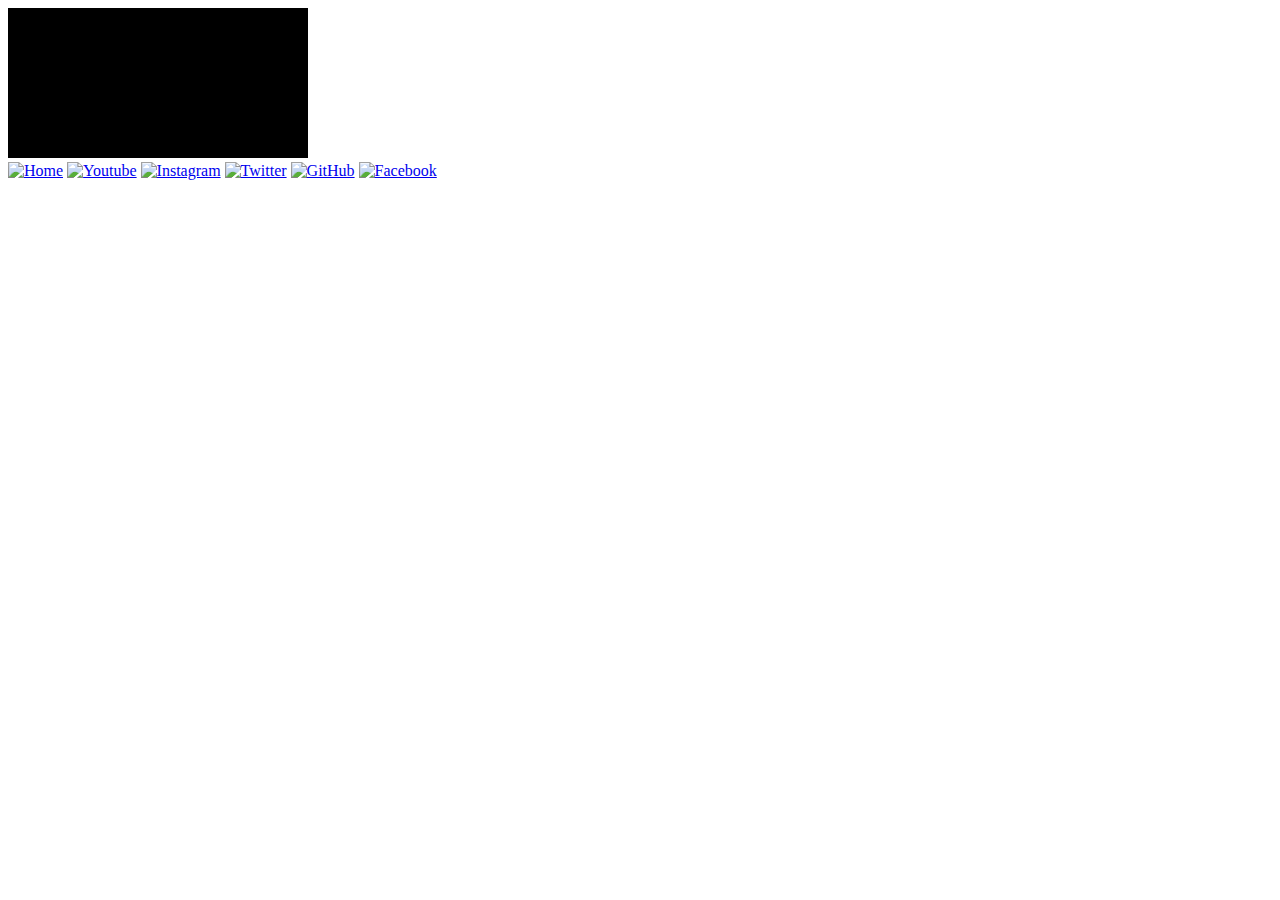
==== index.html @ e360074e "versao1" ====
<!DOCTYPE html>
<html lang="pt-br">
<head>
  <meta charset="UTF-8">
  <meta name="viewport" content="width=device-width, initial-scale=1.0">
  <title>Estudos de IFrames</title>
  <link rel="stylesheet" href="estilos/style.css">
</head>
<body>
  <main>
    <section id="telefone">
      <iframe src="home.html" frameborder="0" name="tela" id="tela" title="tela"></iframe>
    </section>
    <section id="redes-sociais">
      <a href="home.html" target="tela"><img src="util/imagens/logo-home.jpg" alt="Home"></a>
      <a href="youtube.html" target="tela"><img src="util/imagens/logo-youtube.jpg" alt="Youtube"></a>
      <a href="instagram.html" target="tela"><img src="util/imagens/logo-instagram.jpg" alt="Instagram"></a>
      <a href="twitter.html" target="tela"><img src="util/imagens/logo-twitter.jpg" alt="Twitter"></a>
      <a href="github.html" target="tela"><img src="util/imagens/logo-github.jpg" alt="GitHub"></a>
      <a href="facebook.html" target="tela"><img src="util/imagens/logo-facebook.jpg" alt="Facebook"></a>
    </section>
  </main>
</body>
</html>
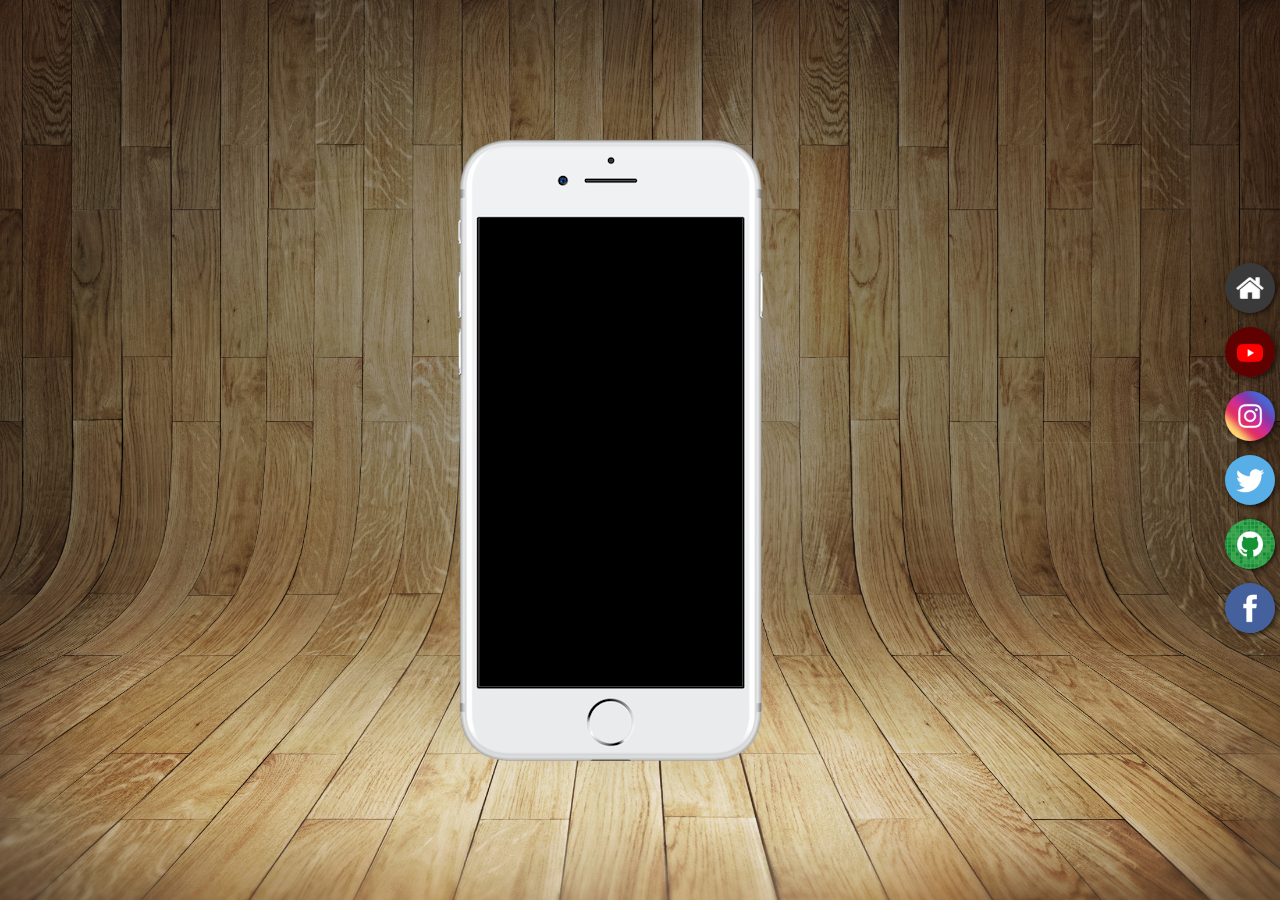
==== commit bd78ae9b: "update index.html" ====
--- a/index.html
+++ b/index.html
@@ -4,7 +4,7 @@
   <meta charset="UTF-8">
   <meta name="viewport" content="width=device-width, initial-scale=1.0">
   <title>Estudos de IFrames</title>
-  <link rel="stylesheet" href="estilos/style.css">
+  <link rel="stylesheet" href="style.css">
 </head>
 <body>
   <main>
@@ -12,12 +12,12 @@
       <iframe src="home.html" frameborder="0" name="tela" id="tela" title="tela"></iframe>
     </section>
     <section id="redes-sociais">
-      <a href="home.html" target="tela"><img src="util/imagens/logo-home.jpg" alt="Home"></a>
-      <a href="youtube.html" target="tela"><img src="util/imagens/logo-youtube.jpg" alt="Youtube"></a>
-      <a href="instagram.html" target="tela"><img src="util/imagens/logo-instagram.jpg" alt="Instagram"></a>
-      <a href="twitter.html" target="tela"><img src="util/imagens/logo-twitter.jpg" alt="Twitter"></a>
-      <a href="github.html" target="tela"><img src="util/imagens/logo-github.jpg" alt="GitHub"></a>
-      <a href="facebook.html" target="tela"><img src="util/imagens/logo-facebook.jpg" alt="Facebook"></a>
+      <a href="home.html" target="tela"><img src="logo-home.jpg" alt="Home"></a>
+      <a href="youtube.html" target="tela"><img src="logo-youtube.jpg" alt="Youtube"></a>
+      <a href="instagram.html" target="tela"><img src="logo-instagram.jpg" alt="Instagram"></a>
+      <a href="twitter.html" target="tela"><img src="logo-twitter.jpg" alt="Twitter"></a>
+      <a href="github.html" target="tela"><img src="logo-github.jpg" alt="GitHub"></a>
+      <a href="facebook.html" target="tela"><img src="logo-facebook.jpg" alt="Facebook"></a>
     </section>
   </main>
 </body>
--- a/style.css
+++ b/style.css
@@ -0,0 +1,47 @@
+@charset "UTF-8"
+{}
+html, body{
+  margin: 0px;
+  padding: 0px;
+  width: 100vw;
+  height: 100vh;
+  background-color: black;
+}
+body{
+  background: black url("fundo-madeira.jpg") top center no-repeat fixed;
+  background-size: cover;
+}
+main{
+  display: flex;
+  /*justify-content: center;*/
+  align-items: center;
+  height: 100vh;
+}
+section#telefone{
+  background: url("frame-iphone.png") no-repeat;
+  width: 311px;
+  height: 627px;
+  margin: auto;
+}
+iframe#tela {
+  position: relative;
+  top: 81px;
+  left: 25px;
+  width: 262px;
+  height: 468px;
+}
+section#redes-sociais{
+  display: flex;
+  flex-direction: column;
+}
+section#redes-sociais img{
+  margin: 5px;
+  width: 50px;
+  height: 50px;
+  border-radius: 50%;
+  box-shadow: 2px 2px 5px rgba(0, 0, 0, 0.6);
+}
+section#redes-sociais img:hover{
+  border: 2px solid rgba(255, 255, 255, 0.75);
+  box-sizing: border-box;
+}